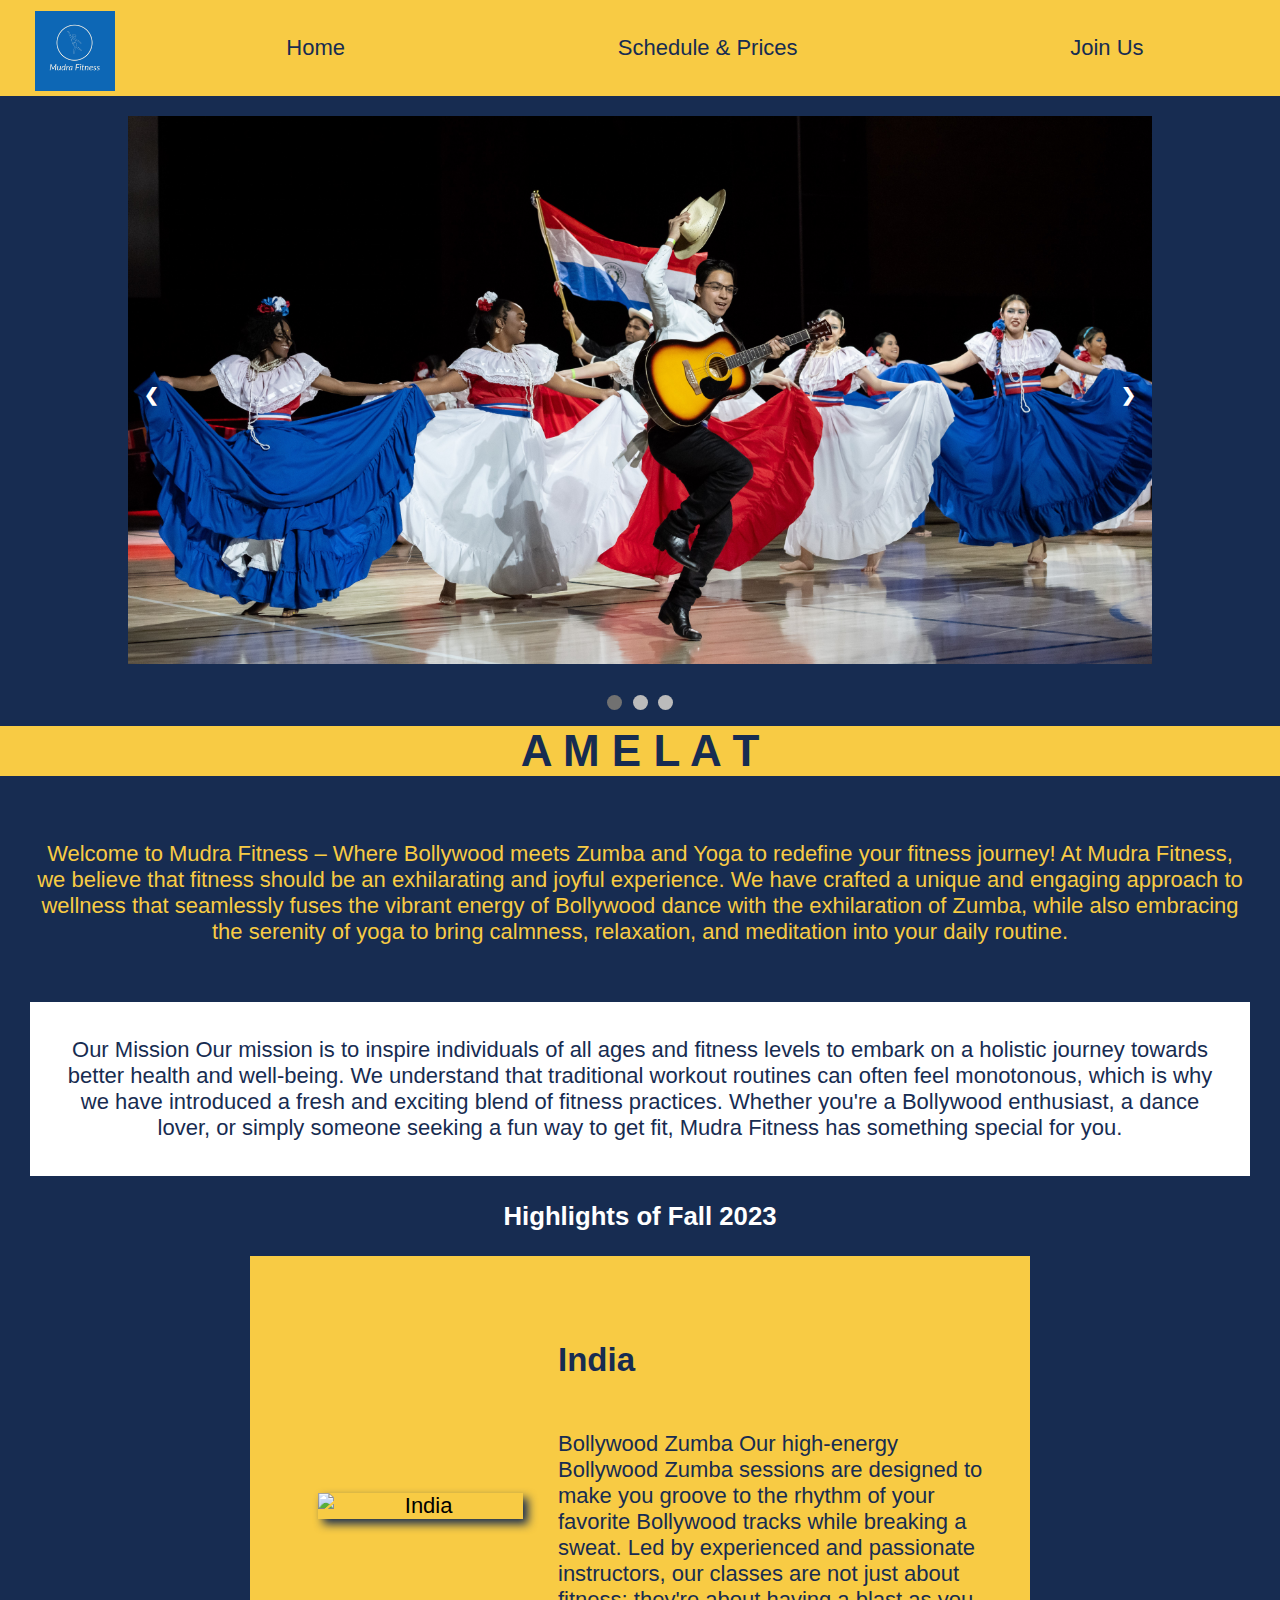
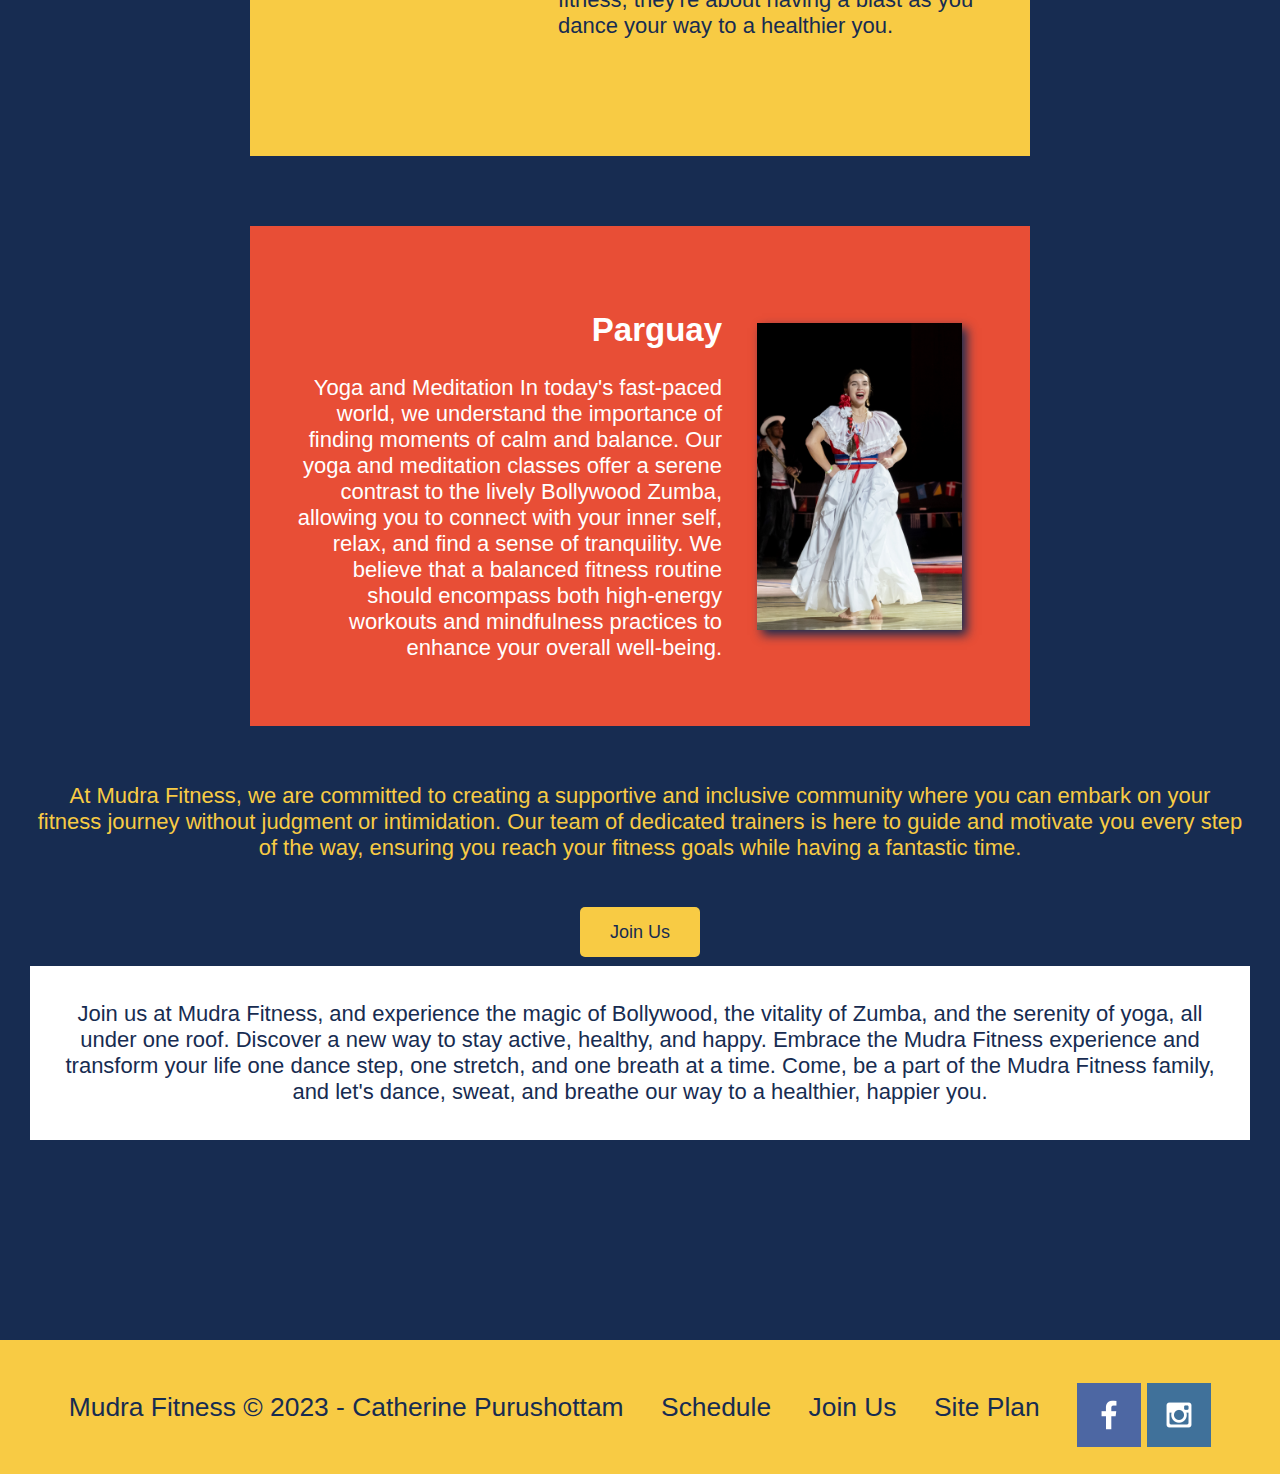
==== index.html @ c36c93f1 "first commit" ====
<!DOCTYPE html>
<html lang="en">
<head>
    <meta charset="UTF-8">
    <meta name="viewport" content="width=device-width, initial-scale=1.0">
    <title>AMELAT | Home</title>
    <link rel="stylesheet" href="styles/style.css">
</head>
<body>
    <div id="content">
    <header>
        <a id="logo_link" href="index.html">
            <img class="logo" src="images/final_images/Mudra Fitness-blue_logos.jpeg" alt="Mudra Fitness Logo"></a>
        <nav>
            <a href="index.html">Home</a>
            <a href="schedule.html">Schedule & Prices</a>
            <a href="joinus.html">Join Us</a>
        </nav>
    </header>
        <div class="slideshow-container">

        <div class="mySlides fade">
          <div class="numbertext"></div>
          <img src="images/final_images/page1_montage.jpg" alt="Mudra Fitness 1" style="width:100%">
        </div>
        
        <div class="mySlides fade">
          <div class="numbertext"></div>
          <img src="images/final_images/page1_montage_2.jpg" alt="Mudra Fitness 2" style="width:100%">
        </div>
        
        <div class="mySlides fade">
          <div class="numbertext"></div>
          <img src="images/final_images/page1_montage_3.jpg" alt="Mudra Fitness 3" style="width:100%">
        </div>
        
        <a class="prev" onclick="plusSlides(-1)">❮</a>
        <a class="next" onclick="plusSlides(1)">❯</a>
        
        </div>
        <br>
        
        <div style="text-align:center">
          <span class="dot" onclick="currentSlide(1)"></span> 
          <span class="dot" onclick="currentSlide(2)"></span> 
          <span class="dot" onclick="currentSlide(3)"></span> 
        </div>
        
        <script>
        let slideIndex = 1;
        showSlides(slideIndex);
        
        function plusSlides(n) {
          showSlides(slideIndex += n);
        }
        
        function currentSlide(n) {
          showSlides(slideIndex = n);
        }
        
        function showSlides(n) {
          let i;
          let slides = document.getElementsByClassName("mySlides");
          let dots = document.getElementsByClassName("dot");
          if (n > slides.length) {slideIndex = 1}    
          if (n < 1) {slideIndex = slides.length}
          for (i = 0; i < slides.length; i++) {
            slides[i].style.display = "none";  
          }
          for (i = 0; i < dots.length; i++) {
            dots[i].className = dots[i].className.replace(" active", "");
          }
          slides[slideIndex-1].style.display = "block";  
          dots[slideIndex-1].className += " active";
        }
        </script>
        <section id="hero-msg">
            <h1 class="home-title">A M E L A T</h1>
        </section>
    </div>

    <main>
        <p>
            Welcome to Mudra Fitness – Where Bollywood meets Zumba and Yoga to redefine your fitness journey! At Mudra Fitness, we believe that fitness should be an exhilarating and joyful experience. We have crafted a unique and engaging approach to wellness that seamlessly fuses the vibrant energy of Bollywood dance with the exhilaration of Zumba, while also embracing the serenity of yoga to bring calmness, relaxation, and meditation into your daily routine.
        </p>
        <p class="standout">
            Our Mission Our mission is to inspire individuals of all ages and fitness levels to embark on a holistic journey towards better health and well-being. We understand that traditional workout routines can often feel monotonous, which is why we have introduced a fresh and exciting blend of fitness practices. Whether you're a Bollywood enthusiast, a dance lover, or simply someone seeking a fun way to get fit, Mudra Fitness has something special for you.
        </p>
        <h3 class="hightlights">Highlights of Fall 2023</h3>
        <section class="bolly">
                <img class="bolly-img" src="images/final_images/page1_bollywood_zumba.jpg" alt="India">
                <h2>India</h2>
                <p>Bollywood Zumba Our high-energy Bollywood Zumba sessions are designed to make you groove to the rhythm of your favorite Bollywood tracks while breaking a sweat. Led by experienced and passionate instructors, our classes are not just about fitness; they're about having a blast as you dance your way to a healthier you.</p>
        </section>
        
        <div id="background"></div>
        <section class="yoga reverse">
                <img class="yoga-img" src="images/final_images/page1_paraguay.jpg" alt="Paraguay">
                <h2>Parguay</h2>
                <p>Yoga and Meditation In today's fast-paced world, we understand the importance of finding moments of calm and balance. Our yoga and meditation classes offer a serene contrast to the lively Bollywood Zumba, allowing you to connect with your inner self, relax, and find a sense of tranquility. We believe that a balanced fitness routine should encompass both high-energy workouts and mindfulness practices to enhance your overall well-being.</p>
        </section>

        <section class="mudra-msg">
            <p>At Mudra Fitness, we are committed to creating a supportive and inclusive community where you can embark on your fitness journey without judgment or intimidation. Our team of dedicated trainers is here to guide and motivate you every step of the way, ensuring you reach your fitness goals while having a fantastic time.</p>
        </section>

        <div class='button-box'>
            <a class="book" href="joinus.html">Join Us</a>
        </div>

        <section class="standout">
            <p>Join us at Mudra Fitness, and experience the magic of Bollywood, the vitality of Zumba, and the serenity of yoga, all under one roof. Discover a new way to stay active, healthy, and happy. Embrace the Mudra Fitness experience and transform your life one dance step, one stretch, and one breath at a time. Come, be a part of the Mudra Fitness family, and let's dance, sweat, and breathe our way to a healthier, happier you. </p>
        </section>
    </main>
    
    <footer>
        <p>Mudra Fitness &copy; 2023 - Catherine Purushottam</p>
        <p><a href="schedule.html">Schedule</a></p>
        <p><a href="joinus.html">Join Us</a></p>
        <p><a href="site-plan.html">Site Plan</a></p>
        <div class="social">
            <a href="https://www.facebook.com/catherinesmakeovers" target="_blank">
                <img src="images/final_images/facebook.png" alt="fb icon">
            </a>
            <a href="https://instagram.com/catherines_makeover?igshid=MzMyNGUyNmU2YQ%3D%3D&utm_source=qr" target="_blank">
                <img src="images/final_images/instagram.png" alt="instagram icon">
            </a>
        </div>
    </footer>
</body>
</html>
---- styles/style.css ----
body{
    background-color: #172C51;
    font-family: Raleway, Arial, sans-serif;
    font-size: 22px;
    margin: 0;
    padding: 0;
}

h2 {
    margin: 0;
}

#content{
    max-width: 1600px;
    margin: 0 auto;
}
header{
    background-color: #f8cb44;
    display: grid;
    grid-template-columns: 150px auto;
}

#logo_link   {
    padding-top: 5px;
    justify-self: center;
    align-self: center;
}

.logo{
    width: 80px;
}

nav{
    display: flex;
    justify-content: space-around;
}
nav a{
    color: #172C51;
    text-decoration: none;
    text-align: center;
    padding: 35px;
}
nav a:hover{
        background-color: #172C51;
        color: white;
}  

* {box-sizing: border-box}
body {font-family: Verdana, sans-serif; margin:0}
.mySlides {display: none}
img {vertical-align: middle;}

/* Slideshow container */
.slideshow-container {
  max-width: 80%;
  position: relative;
  margin: auto;
  margin-top: 20px;
}

/* Next & previous buttons */
.prev, .next {
  cursor: pointer;
  position: absolute;
  top: 50%;
  width: auto;
  padding: 16px;
  margin-top: -22px;
  color: white;
  font-weight: bold;
  font-size: 18px;
  transition: 0.6s ease;
  border-radius: 0 3px 3px 0;
  user-select: none;
}

/* Position the "next button" to the right */
.next {
  right: 0;
  border-radius: 3px 0 0 3px;
}

/* On hover, add a black background color with a little bit see-through */
.prev:hover, .next:hover {
  background-color: rgba(0,0,0,0.8);
}

/* Caption text */
.text {
  color: #f2f2f2;
  font-size: 15px;
  padding: 8px 12px;
  position: absolute;
  bottom: 8px;
  width: 100%;
  text-align: center;
}

/* Number text (1/3 etc) */
.numbertext {
  color: #f2f2f2;
  font-size: 12px;
  padding: 8px 12px;
  position: absolute;
  top: 0;
}

/* The dots/bullets/indicators */
.dot {
  cursor: pointer;
  height: 15px;
  width: 15px;
  margin: 0 2px;
  background-color: #bbb;
  border-radius: 50%;
  display: inline-block;
  transition: background-color 0.6s ease;
}

.active, .dot:hover {
  background-color: #717171;
}

/* Fading animation */
.fade {
  animation-name: fade;
  animation-duration: 1.5s;
}

@keyframes fade {
  from {opacity: .4} 
  to {opacity: 1}
}

/* On smaller screens, decrease text size */
@media only screen and (max-width: 300px) {
  .prev, .next,.text {font-size: 11px}
}

#hero-box {
    grid-column: 1/4;
    grid-row: 1/3;
    z-index: -1;
}
#hero-img{
        width: 100%;
}   


.home-title{
    background-color: #f8cb44;
    color: #172C51;
    font-family: 'Rock Salt', 'Bradley Hand', sans-serif;
    font-size: 2em;
    margin-top: 10px;
    text-align: center;
}  

main p {
    color: #f8cb44;
    padding: 35px;
    text-align: center;
}

main h2 {
    color: #f8cb44;
    padding: 35px;
    text-align: center;
}

main section {
    text-align: center;
    
}
main section img {
    box-sizing: border-box;
}

.hightlights {
    color: white;
    text-align: center;
}
/* .home-grid {
    display: grid;
    grid-template-columns: repeat(5, 1fr);
} */

#background {
    height: 70px;
    background-color: #172C51;
    grid-column: 1/11;
    grid-row: 4/9;
}



/* STUFF I'VE ADDED (NB) */

.bolly {
    display: grid;
    grid-template-columns: 1fr 65%;
    background-color: #f8cb44;
    height: 500px;
    margin-left: 250px;
    margin-right: 250px;
}


.bolly-img {
    margin: 30px 0;
    width: 75%;    
    box-shadow: 5px 5px 10px #172C51;
    grid-column: 1/2;
    grid-row: 1/4;    
    justify-self: right;
    align-self: center;
}


.bolly h2 {
    grid-column: 2/3;
    grid-row: 1/2;
    color: #172C51;
    margin-top: 50px;
    margin-right: 200px;
    text-align: left;
    padding-bottom: 0%;
}

.bolly p {
    grid-column: 2/3;
    grid-row: 2/4;
    color: #172C51;
    text-align: left;
    margin: 0% aut0;
    padding-top: 0%;
}

.yoga {
    display: grid;
    grid-template-columns: 65% 1fr;
    background-color: #e84e36;
    height: 500px;
    margin-left: 250px;
    margin-right: 250px;
}

.yoga img {
    margin: 30px 0;
    width: 75%;
    box-shadow: 5px 5px 10px #172C51;
    grid-column: 1/2;
    grid-row: 1/4;
    justify-self: left;
    align-self: center;
}

.yoga h2 {
    grid-column: 2/3;
    grid-row: 1/2;
    color: white;    
    margin-top: 50px;
    margin-left: 200px;
    text-align: right;
    padding-bottom: 0%;
}

.yoga p {
    grid-column: 2/3;
    grid-row: 2/4;
    color: white;    
    text-align: right;
    margin: 0% aut0;
    padding-top: 0%;
}


.reverse img{
    grid-column: 2/3;
}

.reverse h2 {
    grid-column: 1/2;
    grid-row: 1/2;
}

.reverse p {
    grid-column: 1/2;
    grid-row: 2/4;
}

.standout {
    background-color: white;
    color: #172C51;
    margin-left: 30px;
    margin-right: 30px;
}

.standout p {
    color: #172C51;
}


.button-box{
    text-align: center;
}

.book, .join{
    background-color: #f8cb44;
    color: #172C51;
    text-decoration: none;
    font-family: 'Rock Salt', 'Bradley Hand', sans-serif;
    font-size: 18px;
    padding: 15px 30px;
    margin-top: 50px;
    border-radius: 5px;
}


.book:hover, .join:hover {
    background-color: #e84e36;
    color: white;
}  

footer{
    background-color: #f8cb44;
    color:#172C51;
    padding: 25px 50px;
    margin-top: 200px;
    display: flex;
    justify-content: space-around;
    align-items: center;
}
footer a{
    text-decoration: none;
    color:#172C51;
}  
footer p a:hover{
    color:#e84e36;
}  

footer p {
    font-size: 1.2em;
}  

footer .social img   {
    padding-top: 15px;
}

@media screen and (max-width: 900px) {
    #hero, .home-grid {
        display: block;
        height: auto;
    }
    nav, footer {
        flex-direction: column;
    }
    nav a {
        display: block;
        padding: 15px;
    }
    #hero {
        margin-top: 0;
    }

    .home-title {
        font-size: 25px;
        color: #6f7364;
    }
    .rivers-card, .camping-card, .rapids-card { 
        margin: 50px auto;
        width: 60%;
    }
    #background {
        display: none;
    }
    .mountains, .msg {
        width: 80%;
        display: block;
        margin: 0 auto;
    }
    footer {
        margin-top: 25px;
    }
}

/* PAGE 2 - SCHEDULE /*
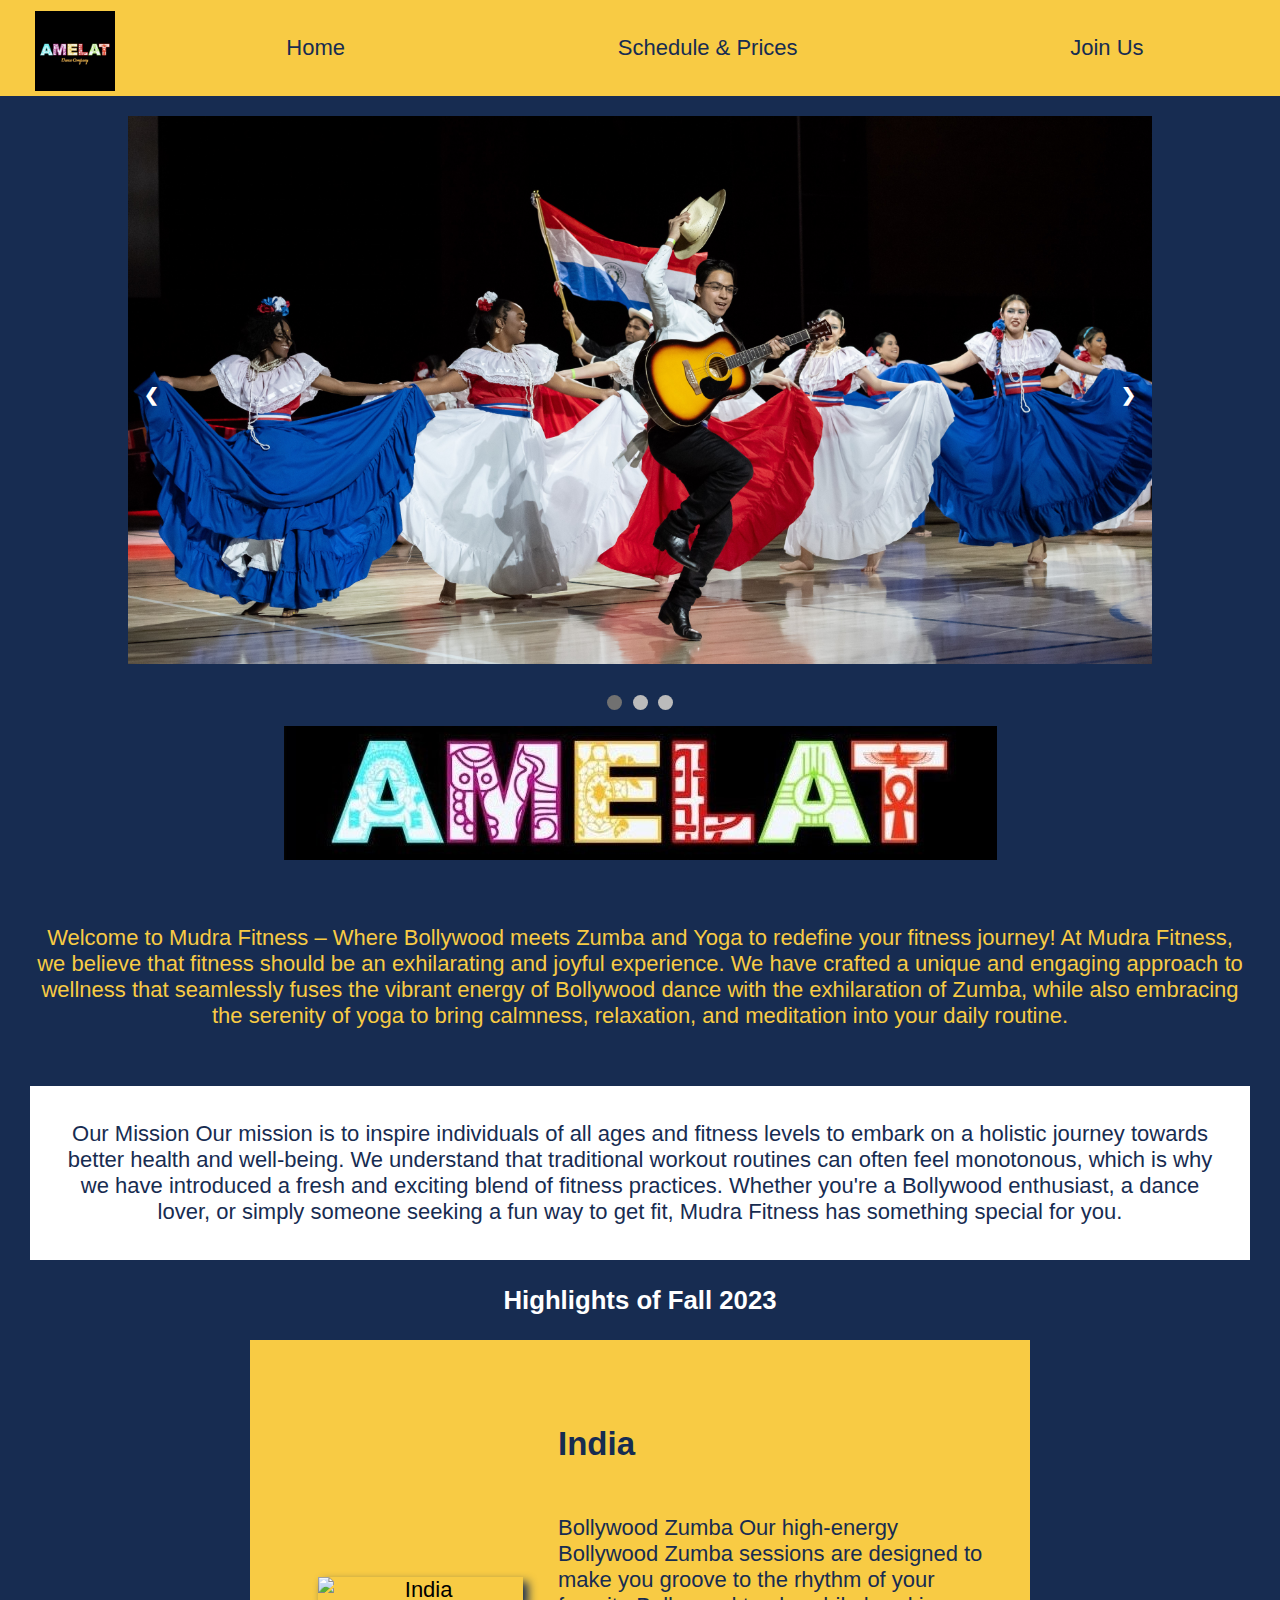
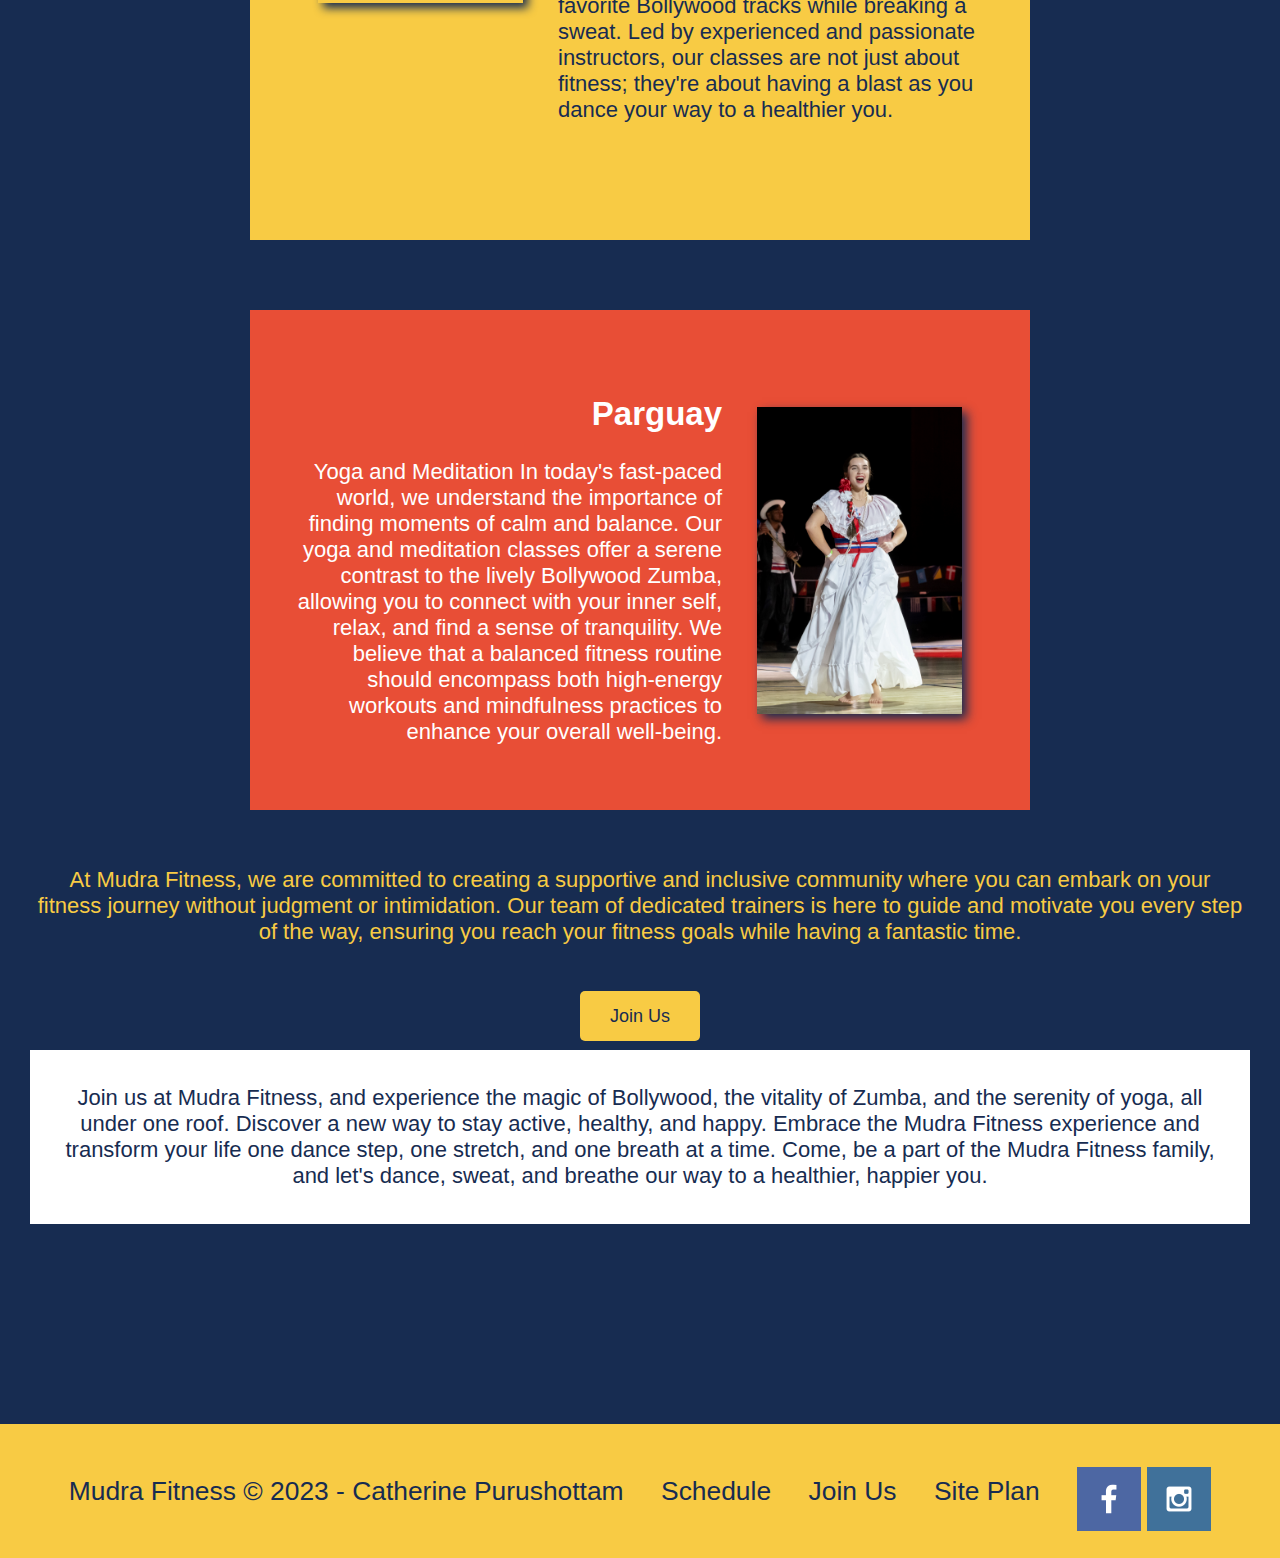
==== commit 11515109: "Form" ====
--- a/index.html
+++ b/index.html
@@ -10,7 +10,7 @@
     <div id="content">
     <header>
         <a id="logo_link" href="index.html">
-            <img class="logo" src="images/final_images/Mudra Fitness-blue_logos.jpeg" alt="Mudra Fitness Logo"></a>
+            <img class="logo" src="images/final_images/AMELAT_logo.png" alt="Mudra Fitness Logo"></a>
         <nav>
             <a href="index.html">Home</a>
             <a href="schedule.html">Schedule & Prices</a>
@@ -75,7 +75,8 @@
         }
         </script>
         <section id="hero-msg">
-            <h1 class="home-title">A M E L A T</h1>
+          <img class="home-title" src="images/final_images/AMELAT_logo_head.jpg" alt="AMELAT Head">
+            <h1 class="home-title"></h1>
         </section>
     </div>
 
--- a/styles/style.css
+++ b/styles/style.css
@@ -148,12 +148,11 @@
 
 
 .home-title{
-    background-color: #f8cb44;
-    color: #172C51;
-    font-family: 'Rock Salt', 'Bradley Hand', sans-serif;
-    font-size: 2em;
+    display: block;
     margin-top: 10px;
     text-align: center;
+    margin-left: auto;
+    margin-right: auto;
 }  
 
 main p {
@@ -347,6 +346,116 @@
     padding-top: 15px;
 }
 
+
+.join-main {
+    padding: 0;
+    text-align: left;
+}
+h2{
+    margin-top: 1em;
+    text-align: center;
+    color: white;
+}
+form {
+    /* Center the form on the page */
+    margin: 0 auto;
+    margin-top: 1em;
+    width: 800px;
+    /* Form outline */
+    padding: 3em;
+    border: 4px solid #f8cb44;
+    background-color: #e84e36;
+    border-radius: 1em;
+  }
+  
+  ul {
+    
+    list-style: none;
+    padding: 0px;
+    margin: 0;
+    width: 100%;
+  }
+  
+  form li + li {
+    margin-top: 1em;
+ 
+  }
+
+  legend{
+    margin-top: 1em;
+    color: white;
+    
+  }
+  
+  label {
+    /* Uniform size & alignment */
+    display: inline-block;
+    width: 550px;
+    text-align: left;
+    color: white;
+    /* text-align: center; */
+  }
+  
+  input,
+  textarea {
+    /* To make sure that all text fields have the same font settings
+       By default, textareas have a monospace font */
+    font: 1em sans-serif;
+  
+    /* Uniform text field size */
+    box-sizing: border-box;
+  
+    /* Match form field borders */
+    border: 1px solid #999;
+  }
+
+  fieldset p input {
+    text-align: left;
+  }
+  
+  input:focus,
+  textarea:focus {
+    /* Additional highlight for focused elements */
+    border-color: #000;
+  }
+  
+  textarea {
+    /* Align multiline text fields with their labels */
+    vertical-align: top;
+  
+    /* Provide space to type some text */
+    height: 5em;
+  }
+  
+  .button {
+    /* Align buttons with the text fields */
+    padding-left: 5%; /* same size as the label elements */
+  }
+  
+  button {
+    /* This extra margin represent roughly the same space as the space
+       between the labels and their text fields */
+    background-color: #f8cb44;
+    
+    font-size: large;
+  }
+  
+  #feedback {
+    background-color: antiquewhite;
+    /* position: absolute;
+    top: 0;
+    left: 0;
+    right: 0; */
+    text-align: center;
+    padding: .5em;
+    /* make this element invisible until we are ready for it */
+    display: none;      
+}
+.moveDown {
+    margin-top: 3em;
+}
+
+
 @media screen and (max-width: 900px) {
     #hero, .home-grid {
         display: block;
